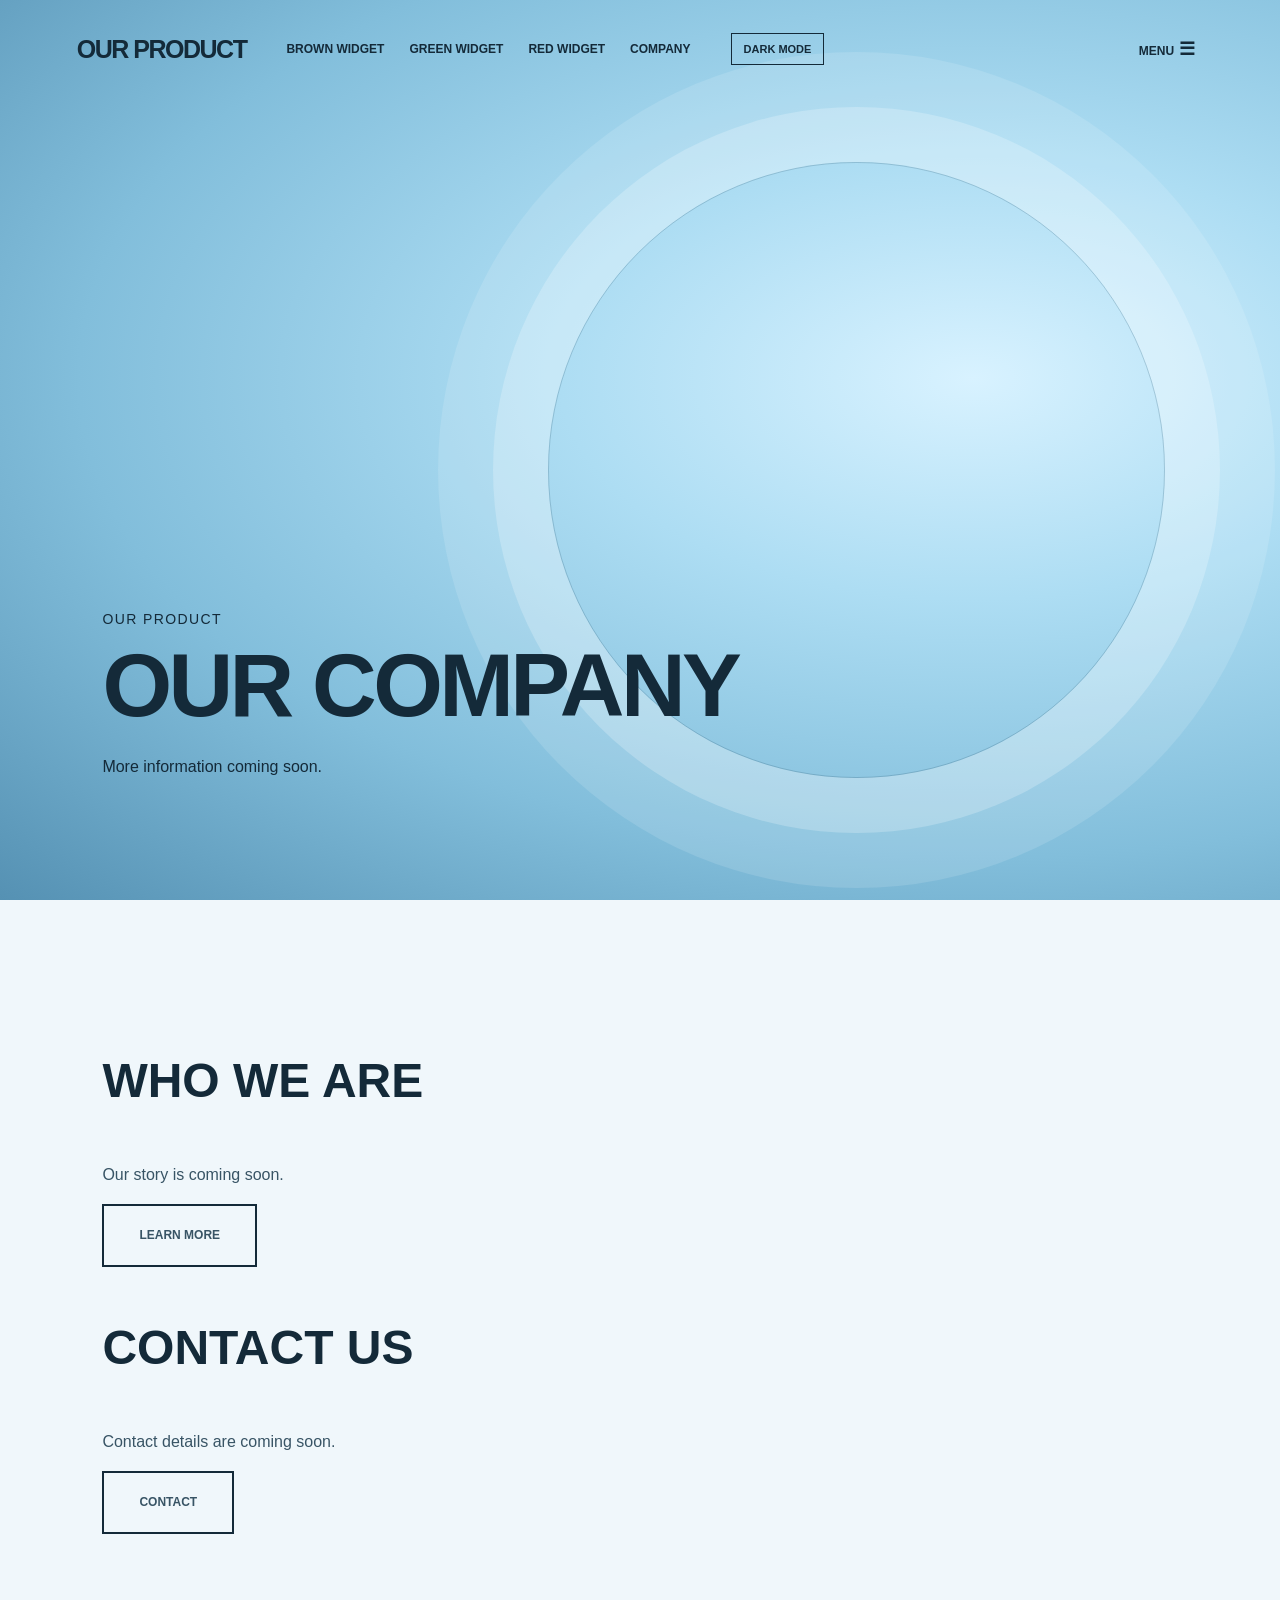
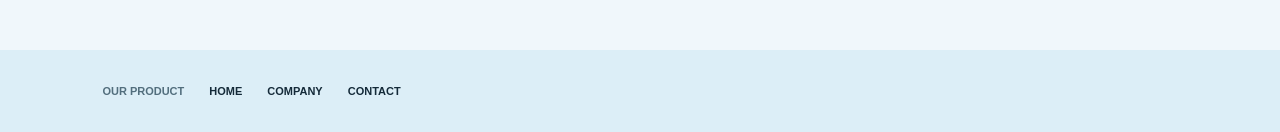
==== company/index.html @ 5338d8b5 "init" ====
<!doctype html>
<html lang="en"><head><meta charset="utf-8"><meta name="viewport" content="width=device-width, initial-scale=1"><title>Our company | Our product</title><link rel="icon" type="image/x-icon" sizes="16x16 32x32 48x48" href="../favicon.ico?v=2"><link rel="icon" type="image/svg+xml" sizes="any" href="../favicon.svg?v=2"><link rel="apple-touch-icon" sizes="180x180" href="../apple-touch-icon.png?v=2"><script>try { document.documentElement.dataset.theme = localStorage.getItem("theme") || (matchMedia("(prefers-color-scheme: light)").matches ? "light" : "dark"); } catch (e) {}</script><link rel="stylesheet" href="../style.css"></head>
<body><header><a class="brand" href="../index.html">OUR PRODUCT</a><nav aria-label="Product navigation"><a href="../brown/">Brown widget</a><a href="../green/">Green widget</a><a href="../red/">Red widget</a><a href="../company/">Company</a></nav><button class="theme-toggle" type="button">Light mode</button><details class="menu"><summary>Menu</summary><div><a href="../brown/">Brown widget</a><a href="../green/">Green widget</a><a href="../red/">Red widget</a><a href="../company/">Our company</a><a href="../company/who-we-are/">Who we are</a><a href="../company/contact/">Contact</a></div></details></header>
<main><section class="hero"><div class="hero-content"><p class="eyebrow">Our product</p><h1>Our company</h1><p>More information coming soon.</p></div></section><section class="content"><h2>Who we are</h2><p>Our story is coming soon.</p><p><a class="button" href="who-we-are/">Learn more</a></p><h2>Contact us</h2><p>Contact details are coming soon.</p><p><a class="button" href="contact/">Contact</a></p></section></main>
<footer><span>Our product</span><a href="../index.html">Home</a><a href="../company/">Company</a><a href="../company/contact/">Contact</a></footer><script src="../theme.js"></script></body></html>
---- style.css ----
:root { color-scheme: dark; font-family: Arial, Helvetica, sans-serif; background: #090c0e; color: #fff; }
* { box-sizing: border-box; }
body { margin: 0; }
a { color: inherit; text-decoration: none; }
a:focus-visible, summary:focus-visible { outline: 2px solid white; outline-offset: 5px; }
header { position: absolute; z-index: 2; top: 0; left: 0; width: 100%; display: flex; align-items: center; gap: 40px; padding: 30px 6%; }
.brand { font-size: 25px; font-weight: 900; letter-spacing: -.06em; white-space: nowrap; }
nav { display: flex; align-items: center; gap: 25px; font-size: 12px; font-weight: 700; text-transform: uppercase; }
nav a, .menu a { transition: opacity .2s; }
nav a:hover, .menu a:hover { opacity: .65; }
.menu { margin-left: auto; position: relative; font-size: 12px; font-weight: 700; text-transform: uppercase; }
.menu summary { cursor: pointer; list-style: none; padding: 8px; }
.menu summary::-webkit-details-marker { display: none; }
.menu summary::after { content: ' ☰'; font-size: 18px; }
.menu div { position: absolute; right: 0; top: 42px; width: 220px; background: #111719; padding: 12px 24px; box-shadow: 0 15px 35px #0009; }
.menu a { display: block; padding: 16px 0; border-bottom: 1px solid #ffffff26; }
.hero { min-height: 100vh; display: flex; align-items: end; padding: 160px 8% 12vh; position: relative; overflow: hidden; background: radial-gradient(ellipse at 76% 42%, #75badc 0%, #346b8b 26%, #152c40 55%, #080f1a 100%); }
.hero::after { content: ''; position: absolute; width: min(48vw, 650px); height: min(48vw, 650px); border: 1px solid #ffffff24; border-radius: 50%; right: 9%; top: 18%; box-shadow: 0 0 0 55px #ffffff08, 0 0 0 110px #ffffff05; }
.hero-content { position: relative; z-index: 1; max-width: 700px; }
.eyebrow { font-size: 14px; letter-spacing: .1em; text-transform: uppercase; }
h1 { font-size: clamp(48px, 7vw, 96px); line-height: .95; text-transform: uppercase; margin: 16px 0 30px; letter-spacing: -.04em; }
.button { display: inline-block; border: 2px solid white; padding: 19px 35px; text-transform: uppercase; font-size: 12px; font-weight: 700; transition: background .2s, color .2s; }
.button:hover { background: white; color: #090c0e; }
.products, .content { padding: 100px 8%; }
.products h2, .content h2 { text-transform: uppercase; font-size: clamp(30px, 4vw, 48px); }
.grid { display: grid; grid-template-columns: repeat(3, 1fr); gap: 20px; }
.card { min-height: 300px; padding: 30px; display: flex; flex-direction: column; justify-content: end; background: linear-gradient(160deg, var(--tone), #11191b); }
.card h3 { text-transform: uppercase; font-size: 24px; margin: 0 0 12px; }
.card span { font-size: 12px; text-transform: uppercase; }
.content { max-width: 1100px; line-height: 1.7; color: #c8cfd0; }
.content h2 { color: white; }
footer { display: flex; gap: 25px; flex-wrap: wrap; padding: 35px 8%; background: #000; font-size: 11px; font-weight: 700; text-transform: uppercase; }
footer span { color: #8e999c; }
@media (max-width: 800px) { header { padding: 25px 6%; } nav { display: none; } .grid { grid-template-columns: 1fr; } .hero::after { width: 70vw; height: 70vw; right: -15%; top: 25%; } }
/* Theme preference is shared by every page. */
:root[data-theme="light"] { color-scheme: light; background: #f0f7fb; color: #142a39; }
:root[data-theme="light"] .hero { background: radial-gradient(ellipse at 76% 42%, #d8f2ff 0%, #adddf3 30%, #82bedb 65%, #5591b3 100%); }
:root[data-theme="light"] .hero::after { border-color: #17435b33; box-shadow: 0 0 0 55px #ffffff38, 0 0 0 110px #ffffff20; }
:root[data-theme="light"] .menu div { background: #f0f7fb; box-shadow: 0 15px 35px #17384a33; }
:root[data-theme="light"] .menu a { border-color: #17384a33; }
:root[data-theme="light"] .content { color: #385465; }
:root[data-theme="light"] .content h2 { color: #142a39; }
:root[data-theme="light"] .button { border-color: #142a39; }
:root[data-theme="light"] .button:hover { background: #142a39; color: white; }
:root[data-theme="light"] footer { background: #dceef7; }
:root[data-theme="light"] footer span { color: #526e7d; }
:root[data-theme="light"] .card { color: white; }
:root[data-theme="light"] a:focus-visible, :root[data-theme="light"] summary:focus-visible, :root[data-theme="light"] button:focus-visible { outline-color: #142a39; }
.theme-toggle { border: 1px solid currentColor; background: transparent; color: inherit; padding: 9px 12px; font: 700 11px Arial, sans-serif; text-transform: uppercase; cursor: pointer; white-space: nowrap; }
.theme-toggle:focus-visible { outline: 2px solid white; outline-offset: 5px; }
@media (max-width: 800px) { header { gap: 12px; } .theme-toggle { margin-left: auto; } .menu { margin-left: 0; } }
body.home .hero { background: radial-gradient(ellipse at 76% 42%, hsl(var(--home-hue, 200) 55% 66%) 0%, hsl(var(--home-hue, 200) 45% 35%) 26%, hsl(var(--home-hue, 200) 45% 17%) 55%, #080f1a 100%); }
:root[data-theme="light"] body.home .hero { background: radial-gradient(ellipse at 76% 42%, hsl(var(--home-hue, 200) 90% 93%) 0%, hsl(var(--home-hue, 200) 70% 82%) 30%, hsl(var(--home-hue, 200) 55% 68%) 65%, hsl(var(--home-hue, 200) 40% 52%) 100%); }
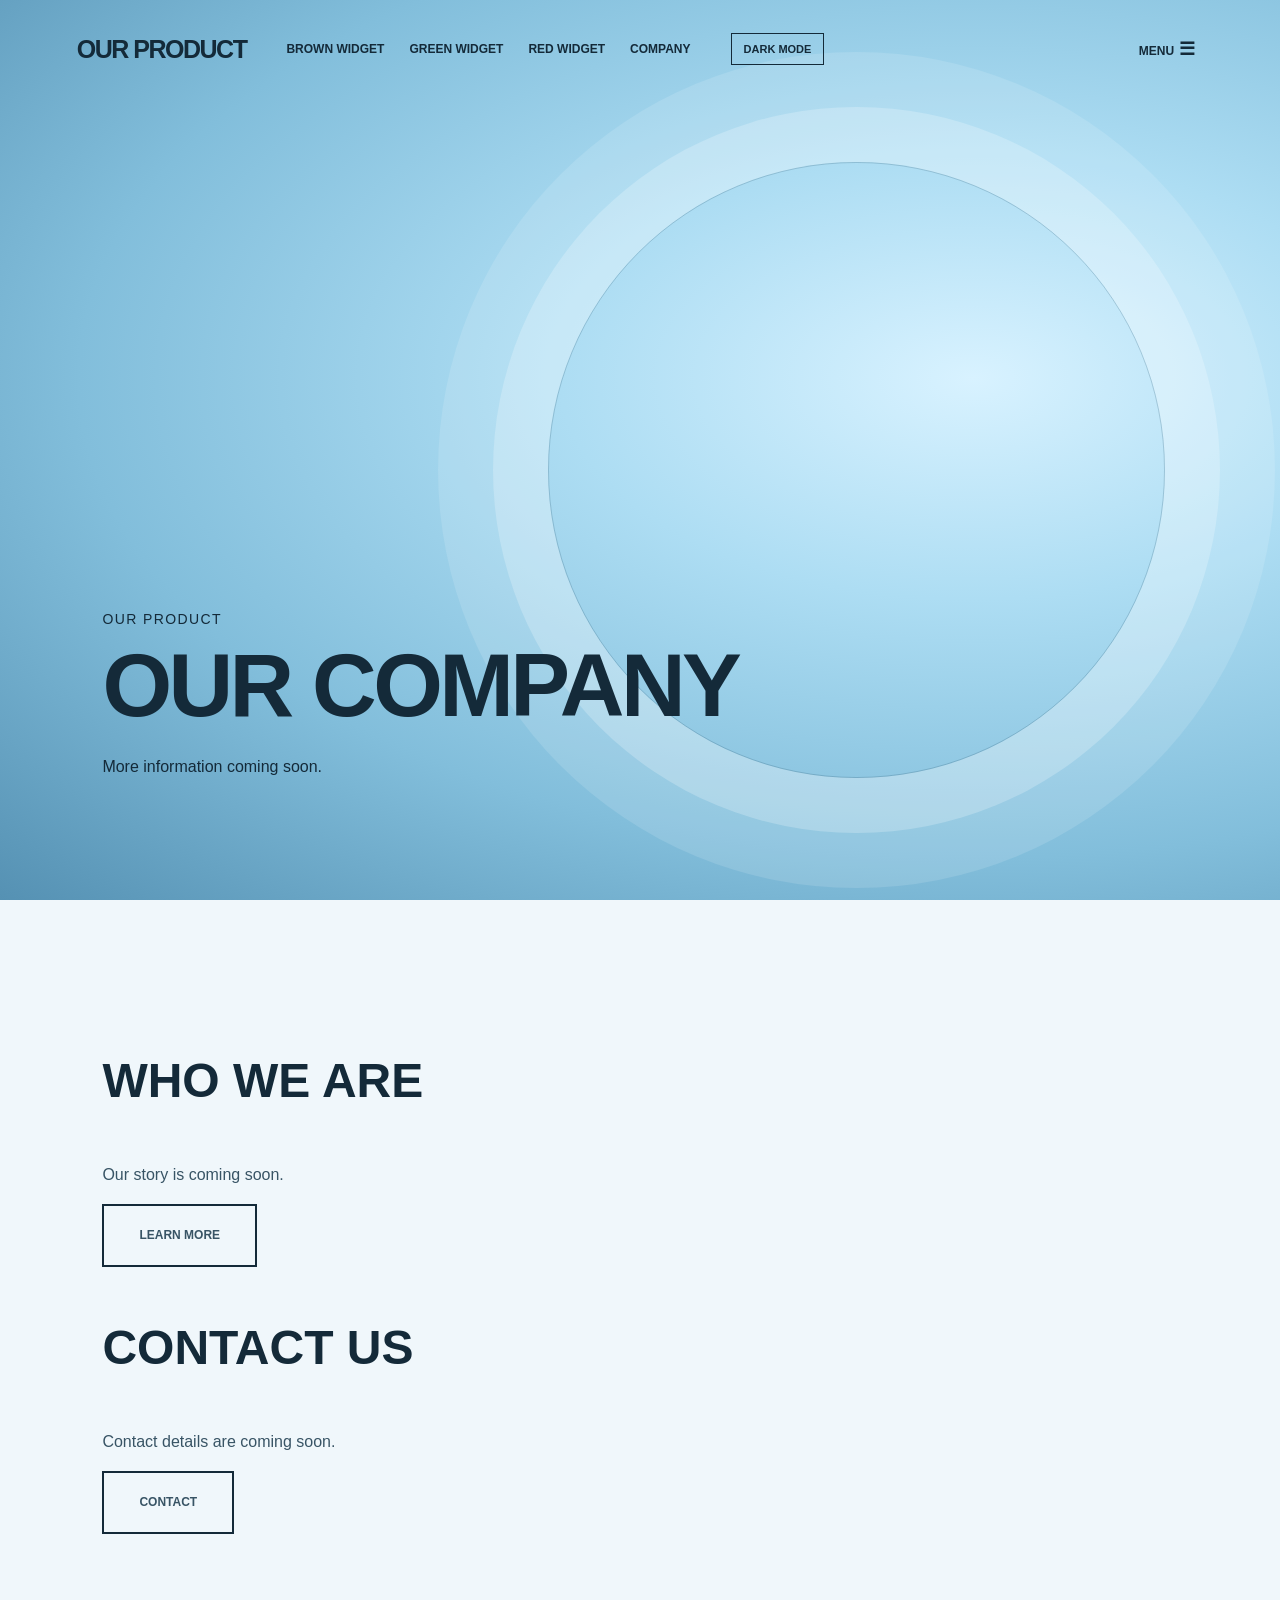
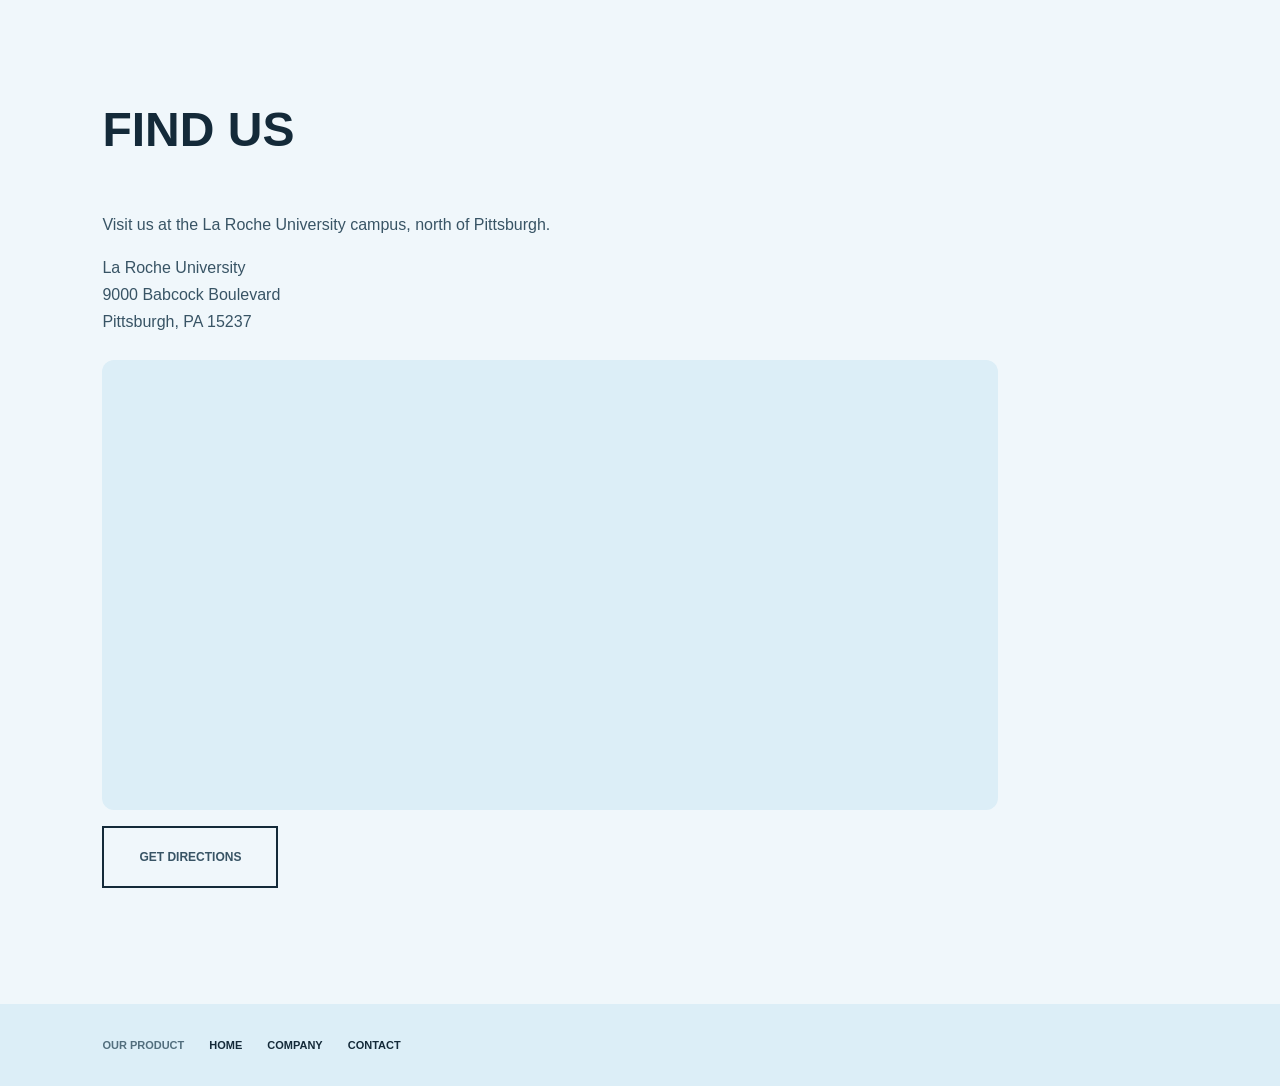
==== commit c1adc6ef: "adds contact map" ====
--- a/company/index.html
+++ b/company/index.html
@@ -1,5 +1,11 @@
 <!doctype html>
 <html lang="en"><head><meta charset="utf-8"><meta name="viewport" content="width=device-width, initial-scale=1"><title>Our company | Our product</title><link rel="icon" type="image/x-icon" sizes="16x16 32x32 48x48" href="../favicon.ico?v=2"><link rel="icon" type="image/svg+xml" sizes="any" href="../favicon.svg?v=2"><link rel="apple-touch-icon" sizes="180x180" href="../apple-touch-icon.png?v=2"><script>try { document.documentElement.dataset.theme = localStorage.getItem("theme") || (matchMedia("(prefers-color-scheme: light)").matches ? "light" : "dark"); } catch (e) {}</script><link rel="stylesheet" href="../style.css"></head>
 <body><header><a class="brand" href="../index.html">OUR PRODUCT</a><nav aria-label="Product navigation"><a href="../brown/">Brown widget</a><a href="../green/">Green widget</a><a href="../red/">Red widget</a><a href="../company/">Company</a></nav><button class="theme-toggle" type="button">Light mode</button><details class="menu"><summary>Menu</summary><div><a href="../brown/">Brown widget</a><a href="../green/">Green widget</a><a href="../red/">Red widget</a><a href="../company/">Our company</a><a href="../company/who-we-are/">Who we are</a><a href="../company/contact/">Contact</a></div></details></header>
-<main><section class="hero"><div class="hero-content"><p class="eyebrow">Our product</p><h1>Our company</h1><p>More information coming soon.</p></div></section><section class="content"><h2>Who we are</h2><p>Our story is coming soon.</p><p><a class="button" href="who-we-are/">Learn more</a></p><h2>Contact us</h2><p>Contact details are coming soon.</p><p><a class="button" href="contact/">Contact</a></p></section></main>
+<main><section class="hero"><div class="hero-content"><p class="eyebrow">Our product</p><h1>Our company</h1><p>More information coming soon.</p></div></section><section class="content"><h2>Who we are</h2><p>Our story is coming soon.</p><p><a class="button" href="who-we-are/">Learn more</a></p><h2>Contact us</h2><p>Contact details are coming soon.</p><p><a class="button" href="contact/">Contact</a></p></section><section class="content location" aria-labelledby="location-heading">
+<h2 id="location-heading">Find us</h2>
+<p>Visit us at the La Roche University campus, north of Pittsburgh.</p>
+<address>La Roche University<br>9000 Babcock Boulevard<br>Pittsburgh, PA 15237</address>
+<iframe class="location-map" title="Google Map showing La Roche University campus" src="https://www.google.com/maps?q=La+Roche+University,+9000+Babcock+Boulevard,+Pittsburgh,+PA+15237&amp;z=15&amp;output=embed" width="900" height="450" loading="lazy" referrerpolicy="no-referrer-when-downgrade" allowfullscreen></iframe>
+<p><a class="button" href="https://www.google.com/maps/dir/?api=1&amp;destination=La+Roche+University,+9000+Babcock+Boulevard,+Pittsburgh,+PA+15237" target="_blank" rel="noopener noreferrer">Get directions</a></p>
+</section></main>
 <footer><span>Our product</span><a href="../index.html">Home</a><a href="../company/">Company</a><a href="../company/contact/">Contact</a></footer><script src="../theme.js"></script></body></html>
--- a/style.css
+++ b/style.css
@@ -51,3 +51,49 @@
 @media (max-width: 800px) { header { gap: 12px; } .theme-toggle { margin-left: auto; } .menu { margin-left: 0; } }
 body.home .hero { background: radial-gradient(ellipse at 76% 42%, hsl(var(--home-hue, 200) 55% 66%) 0%, hsl(var(--home-hue, 200) 45% 35%) 26%, hsl(var(--home-hue, 200) 45% 17%) 55%, #080f1a 100%); }
 :root[data-theme="light"] body.home .hero { background: radial-gradient(ellipse at 76% 42%, hsl(var(--home-hue, 200) 90% 93%) 0%, hsl(var(--home-hue, 200) 70% 82%) 30%, hsl(var(--home-hue, 200) 55% 68%) 65%, hsl(var(--home-hue, 200) 40% 52%) 100%); }
+/* Keep the Brown widget's palette consistent with the selected mode. */
+body.brown-widget { background: #21160f; color: #fff7ef; }
+body.brown-widget .hero { background: radial-gradient(ellipse at 76% 42%, #b58b69 0%, #765643 26%, #422c20 55%, #21160f 100%); }
+body.brown-widget .menu div { background: #302117; }
+body.brown-widget footer { background: #1a110c; }
+body.brown-widget footer span { color: #c4a891; }
+:root[data-theme="light"] body.brown-widget { background: #f1e2d2; color: #382518; }
+:root[data-theme="light"] body.brown-widget .hero { background: radial-gradient(ellipse at 76% 42%, #f7e9d8 0%, #e4c7a7 30%, #c9a17d 65%, #a77c58 100%); }
+:root[data-theme="light"] body.brown-widget .hero::after { border-color: #583b2633; }
+:root[data-theme="light"] body.brown-widget .menu div { background: #f1e2d2; box-shadow: 0 15px 35px #583b2633; }
+:root[data-theme="light"] body.brown-widget .menu a { border-color: #583b2633; }
+:root[data-theme="light"] body.brown-widget footer { background: #e3cdb7; }
+:root[data-theme="light"] body.brown-widget footer span { color: #6e4f38; }
+:root[data-theme="light"] body.brown-widget :is(a, summary, button):focus-visible { outline-color: #382518; }
+/* Green widget palette. */
+body.green-widget { background: #102219; color: #f0fff5; }
+body.green-widget .hero { background: radial-gradient(ellipse at 76% 42%, #88b69a 0%, #4e6b59 26%, #294535 55%, #102219 100%); }
+body.green-widget .menu div { background: #1b3023; }
+body.green-widget footer { background: #0c1a12; }
+body.green-widget footer span { color: #a2c4ad; }
+:root[data-theme="light"] body.green-widget { background: #dfefe2; color: #193b26; }
+:root[data-theme="light"] body.green-widget .hero { background: radial-gradient(ellipse at 76% 42%, #eaf7e9 0%, #c3dfc7 30%, #9ac5a3 65%, #6e9c7a 100%); }
+:root[data-theme="light"] body.green-widget .hero::after { border-color: #26583b33; }
+:root[data-theme="light"] body.green-widget .menu div { background: #dfefe2; box-shadow: 0 15px 35px #26583b33; }
+:root[data-theme="light"] body.green-widget .menu a { border-color: #26583b33; }
+:root[data-theme="light"] body.green-widget footer { background: #c9dfce; }
+:root[data-theme="light"] body.green-widget footer span { color: #3e654a; }
+:root[data-theme="light"] body.green-widget :is(a, summary, button):focus-visible { outline-color: #193b26; }
+/* Red widget palette. */
+body.red-widget { background: #300710; color: #fff2f5; }
+body.red-widget .hero { background: radial-gradient(ellipse at 76% 42%, #e83b58 0%, #c41e3a 26%, #850f26 55%, #300710 100%); }
+body.red-widget .menu div { background: #490b19; }
+body.red-widget footer { background: #25050c; }
+body.red-widget footer span { color: #eca5b2; }
+:root[data-theme="light"] body.red-widget { background: #f5e0db; color: #48211d; }
+:root[data-theme="light"] body.red-widget .hero { background: radial-gradient(ellipse at 76% 42%, #fcebe5 0%, #efc9bf 30%, #dda398 65%, #bf7e72 100%); }
+:root[data-theme="light"] body.red-widget .hero::after { border-color: #6b302933; }
+:root[data-theme="light"] body.red-widget .menu div { background: #f5e0db; box-shadow: 0 15px 35px #6b302933; }
+:root[data-theme="light"] body.red-widget .menu a { border-color: #6b302933; }
+:root[data-theme="light"] body.red-widget footer { background: #ebc9c1; }
+:root[data-theme="light"] body.red-widget footer span { color: #7a453c; }
+:root[data-theme="light"] body.red-widget :is(a, summary, button):focus-visible { outline-color: #48211d; }
+
+.location { padding-top: 0; }
+.location address { font-style: normal; margin-bottom: 24px; }
+.location-map { display: block; width: 100%; height: clamp(300px, 50vw, 450px); border: 0; border-radius: 12px; background: #dceef7; }
